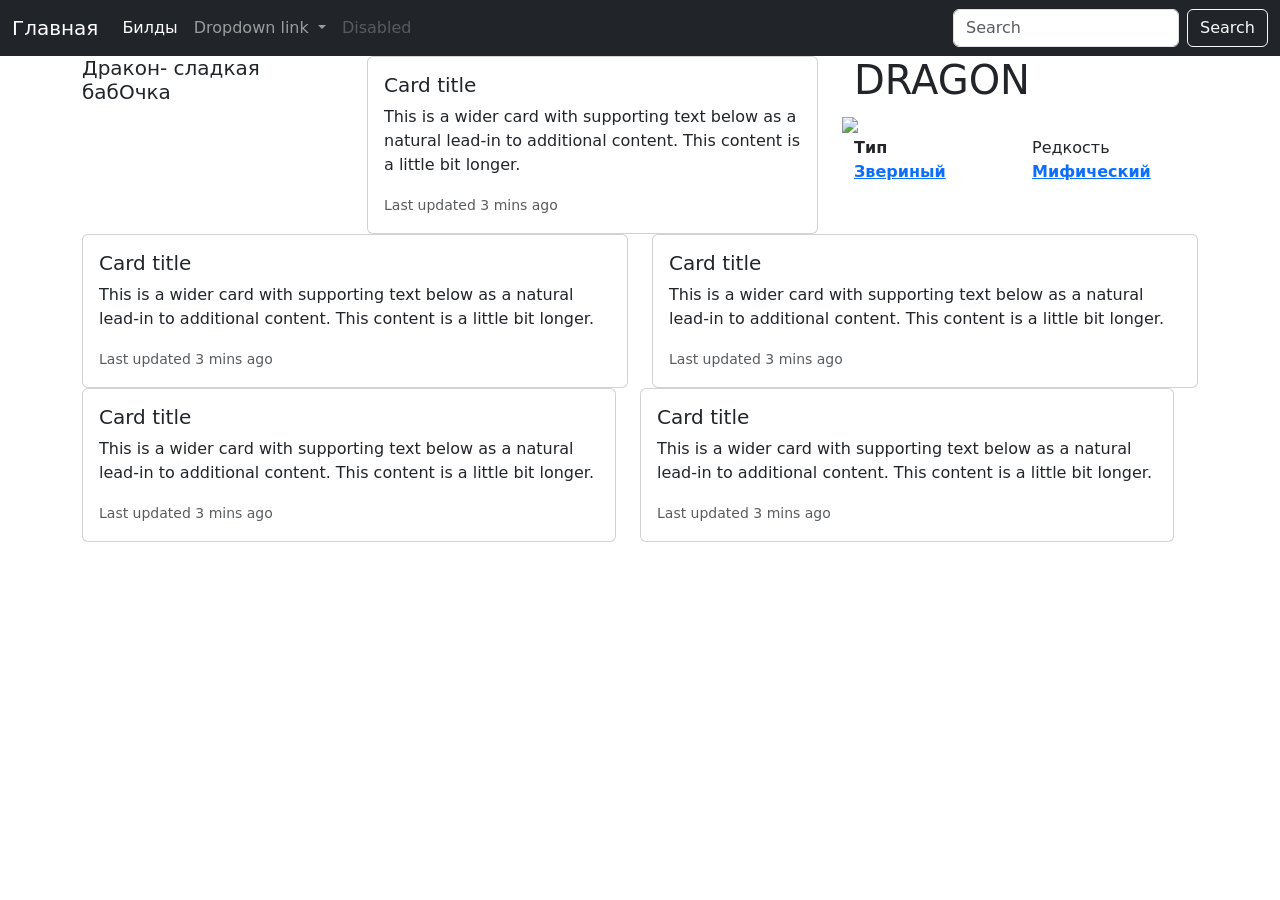
==== Fruits/Dragon-west.html @ ecf60eae "Update Dragon-west.html Гифки снизу меньше гифок сверху, каждой гифки дал свой id" ====
<!DOCTYPE html>
<html lang="en">
<head>
    <link href="https://cdn.jsdelivr.net/npm/bootstrap@5.3.3/dist/css/bootstrap.min.css"
    rel="stylesheet" integrity="sha384-QWTKZyjpPEjISv5WaRU9OFeRpok6YctnYmDr5pNlyT2bRjXh0JMhjY6hW+ALEwIH"
    crossorigin="anonymous">
    <link rel="stylesheet" href="style-west.css">   
    <meta charset="UTF-8">
    <meta name="viewport" content="width=device-width, initial-scale=1.0">
    <title>Dragon-west</title>
</head>
<nav class="navbar navbar-expand-xl navbar-dark bg-dark">
    <div class="container-fluid">
       <a class="navbar-brand" href="index.html">Главная</a>
       <button class="navbar-toggler" type="button" data-bs-toggle="collapse" data-bs-target="#navbarDark" aria-controls="navbarDark" aria-expanded="false" aria-label="Toggle navigation">
         <span class="navbar-toggler-icon"></span>
       </button>
       <div class="collapse navbar-collapse show" id="navbarDark">
         <ul class="navbar-nav me-auto mb-2 mb-xl-0">
            <li class="nav-item">
               <a class="nav-link active" aria-current="page" href="Билды.html">Билды</a>
            </li>
            <li class="nav-item dropdown">
                <a class="nav-link dropdown-toggle" href="#" id="navbarDropdownMenuLink" role="button" data-bs-toggle="dropdown" aria-expanded="false">
                    Dropdown link
                </a>
                <ul class="dropdown-menu" aria-labelledby="navbarDropdownMenuLink">
  <li><a class="dropdown-item" href="#">Action</a></li>
  <li><a class="dropdown-item" href="#">Another action</a></li>
  <li><a class="dropdown-item" href="#">Something else here</a></li>
                </ul>
             </li>
            <li class="nav-item">
               <a class="nav-link disabled" href="#" tabindex="-1" aria-disabled="true">Disabled</a>
            </li>
         </ul>
         <form class="d-flex">
            <input class="form-control me-2" type="search" placeholder="Search" aria-label="Search">
            <button class="btn btn-outline-light" type="submit">Search</button>
         </form>
       </div>
    </div>
</nav>
<body>
<div class="container" id="container">
    <div class="row">
        <div class="container">
            <div class="row">
                <div class="col-3">
                    <h5>
                        Дракон- сладкая бабОчка
                    </h5>

                    <h5>

                    </h5>
                </div>
                <div class="col-5">
                    <div class="card">
                        <div class="card-body">
                        <h5 class="card-title">Card title</h5>
                        <p class="card-text">This is a wider card with supporting text below as a natural lead-in to additional content. This content is a little bit longer.</p>
                        <p class="card-text"><small class="text-muted">Last updated 3 mins ago</small></p>
                        </div>
                        <img src="test.gif" alt="" >
                    </div>
                </div>
                <div class="col">
                    <div class="col" id="col-4">
                        <div class="fruit">
                            <div class="Dragon">
                                <div class="container-fluid">
                                        <h1 class="name">DRAGON</h1>
                                    </div>
                                    <img src="https://static.wikia.nocookie.net/blox-fruits/images/c/c9/DragonEastA.png/revision/latest/scale-to-width-down/536?cb=20241222184155&path-prefix=ru" id="imgD">
                                    <div class="container">
                                        <div class="row">
                                            <div class="col">
                                                <th class="type" data-source="Тип"><b>Тип</b></th>
                                                <br>
                                                <a href="#"><b class="beast">Звериный</b></a>
                                            </div>
                                            <div class="col">
                                                <th class="rare" data-source="Редкость">Редкость</th>
                                                <br>
                                                <a href="#"><b class="mythic">Мифический</b></a>
                                            </div>
                                        </div>
                                    </div>
                                </div>
                            </div>
                        </div>
                    </div>
                </div>  
            </div>
        </div>
        <div class="row">
    <div class="col-6" id="skills-left">
            <div class="card">
                <div class="card-body">
                <h5 class="card-title">Card title</h5>
                <p class="card-text">This is a wider card with supporting text below as a natural lead-in to additional content. This content is a little bit longer.</p>
                <p class="card-text"><small class="text-muted">Last updated 3 mins ago</small></p>
                </div>
                <img src="test.gif" alt="" >
            </div>
        </div>

        <div class="col-6" id="skills-right">
            <div class="card">
                <div class="card-body">
                <h5 class="card-title">Card title</h5>
                <p class="card-text">This is a wider card with supporting text below as a natural lead-in to additional content. This content is a little bit longer.</p>
                <p class="card-text"><small class="text-muted">Last updated 3 mins ago</small></p>
                </div>
                <img src="test.gif" alt="" >
            </div>
        </div>


        <div class="row">
            <div class="col-6" id="skills-left-down">
                    <div class="card">
                        <div class="card-body">
                        <h5 class="card-title">Card title</h5>
                        <p class="card-text">This is a wider card with supporting text below as a natural lead-in to additional content. This content is a little bit longer.</p>
                        <p class="card-text"><small class="text-muted">Last updated 3 mins ago</small></p>
                        </div>
                        <img src="test.gif" alt="" >
                    </div>
                </div>
        
                <div class="col-6" id="skills-right-down">
                    <div class="card">
                        <div class="card-body">
                        <h5 class="card-title">Card title</h5>
                        <p class="card-text">This is a wider card with supporting text below as a natural lead-in to additional content. This content is a little bit longer.</p>
                        <p class="card-text"><small class="text-muted">Last updated 3 mins ago</small></p>
                        </div>
                        <img src="test.gif" alt="" >
                    </div>
                </div>
                

</div>
    </div>
</div>




    <script src="https://cdn.jsdelivr.net/npm/bootstrap@5.3.3/dist/js/bootstrap.bundle.min.js"
    integrity="sha384-YvpcrYf0tY3lHB60NNkmXc5s9fDVZLESaAA55NDzOxhy9GkcIdslK1eN7N6jIeHz"
    crossorigin="anonymous"></script>
</body>
</html>
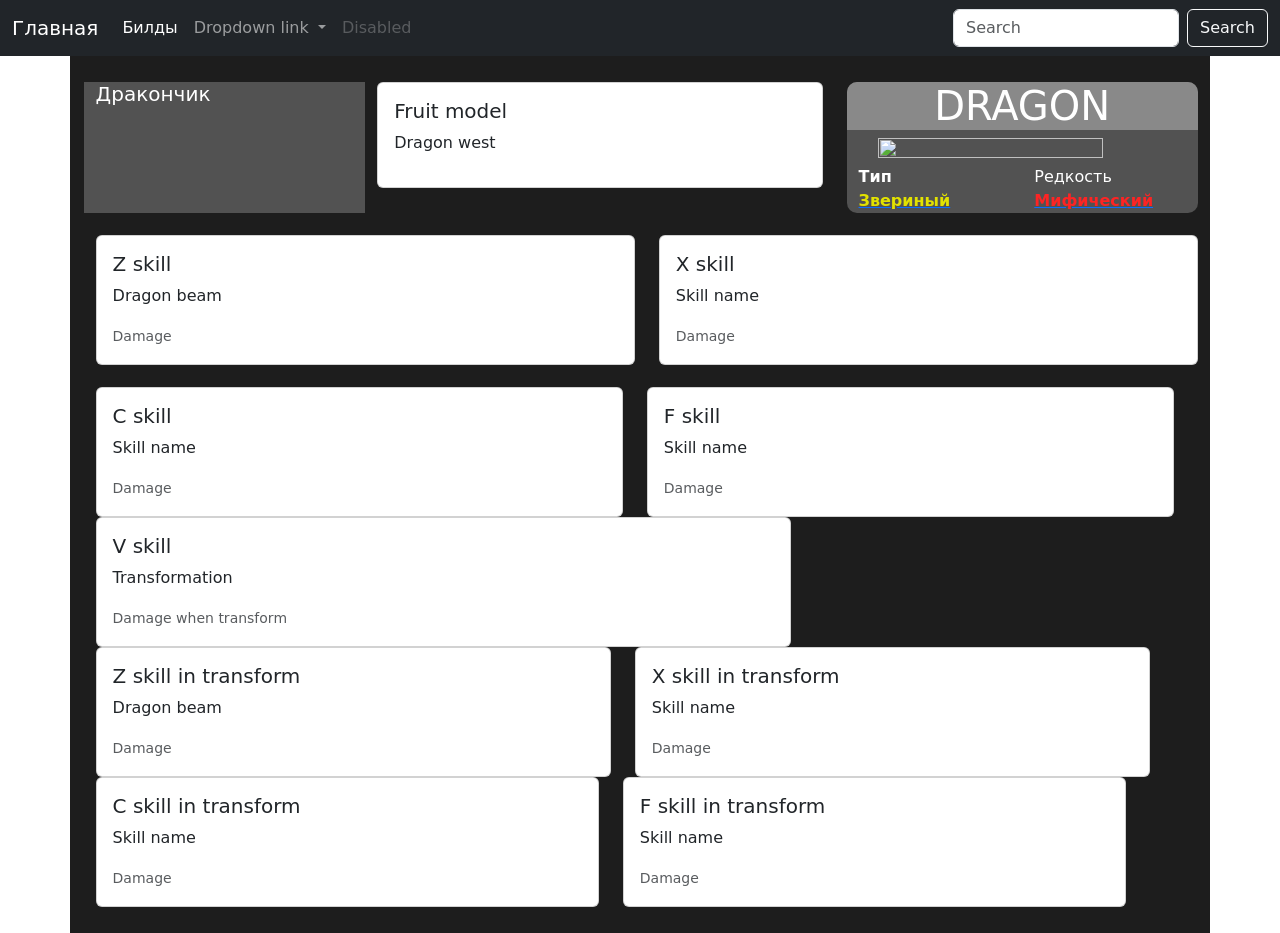
==== commit 4bf6aaea: "Update Dragon-west.html Добавил карточки со скилами и наконец-то выровнил" ====
--- a/Fruits/Dragon-west.html
+++ b/Fruits/Dragon-west.html
@@ -48,7 +48,7 @@
             <div class="row">
                 <div class="col-3">
                     <h5>
-                        Дракон- сладкая бабОчка
+                        Дракончик
                     </h5>
 
                     <h5>
@@ -58,9 +58,9 @@
                 <div class="col-5">
                     <div class="card">
                         <div class="card-body">
-                        <h5 class="card-title">Card title</h5>
-                        <p class="card-text">This is a wider card with supporting text below as a natural lead-in to additional content. This content is a little bit longer.</p>
-                        <p class="card-text"><small class="text-muted">Last updated 3 mins ago</small></p>
+                        <h5 class="card-title">Fruit model</h5>
+                        <p class="card-text">Dragon west</p>
+                        <p class="card-text"><small class="text-muted"></small></p>
                         </div>
                         <img src="test.gif" alt="" >
                     </div>
@@ -98,9 +98,9 @@
     <div class="col-6" id="skills-left">
             <div class="card">
                 <div class="card-body">
-                <h5 class="card-title">Card title</h5>
-                <p class="card-text">This is a wider card with supporting text below as a natural lead-in to additional content. This content is a little bit longer.</p>
-                <p class="card-text"><small class="text-muted">Last updated 3 mins ago</small></p>
+                <h5 class="card-title">Z skill</h5>
+                <p class="card-text">Dragon beam</p>
+                <p class="card-text"><small class="text-muted">Damage</small></p>
                 </div>
                 <img src="test.gif" alt="" >
             </div>
@@ -109,9 +109,9 @@
         <div class="col-6" id="skills-right">
             <div class="card">
                 <div class="card-body">
-                <h5 class="card-title">Card title</h5>
-                <p class="card-text">This is a wider card with supporting text below as a natural lead-in to additional content. This content is a little bit longer.</p>
-                <p class="card-text"><small class="text-muted">Last updated 3 mins ago</small></p>
+                <h5 class="card-title">X skill</h5>
+                <p class="card-text">Skill name</p>
+                <p class="card-text"><small class="text-muted">Damage</small></p>
                 </div>
                 <img src="test.gif" alt="" >
             </div>
@@ -122,9 +122,9 @@
             <div class="col-6" id="skills-left-down">
                     <div class="card">
                         <div class="card-body">
-                        <h5 class="card-title">Card title</h5>
-                        <p class="card-text">This is a wider card with supporting text below as a natural lead-in to additional content. This content is a little bit longer.</p>
-                        <p class="card-text"><small class="text-muted">Last updated 3 mins ago</small></p>
+                        <h5 class="card-title">C skill</h5>
+                        <p class="card-text">Skill name</p>
+                        <p class="card-text"><small class="text-muted">Damage</small></p>
                         </div>
                         <img src="test.gif" alt="" >
                     </div>
@@ -133,15 +133,80 @@
                 <div class="col-6" id="skills-right-down">
                     <div class="card">
                         <div class="card-body">
-                        <h5 class="card-title">Card title</h5>
-                        <p class="card-text">This is a wider card with supporting text below as a natural lead-in to additional content. This content is a little bit longer.</p>
-                        <p class="card-text"><small class="text-muted">Last updated 3 mins ago</small></p>
-                        </div>
-                        <img src="test.gif" alt="" >
-                    </div>
-                </div>
-                
-
+                        <h5 class="card-title">F skill</h5>
+                        <p class="card-text">Skill name</p>
+                        <p class="card-text"><small class="text-muted">Damage</small></p>
+                        </div>
+                        <img src="test.gif" alt="" >
+                    </div>
+                </div>
+
+<div class="row">
+                <div class="col-8" id="down">
+                    <div class="card">
+                        <div class="card-body">
+                        <h5 class="card-title">V skill</h5>
+                        <p class="card-text">Transformation</p>
+                        <p class="card-text"><small class="text-muted">Damage when transform</small></p>
+                        </div>
+                        <img src="test.gif" alt="" >
+                    </div>
+                </div>
+</div>  
+
+
+
+
+
+<div class="row">
+    <div class="col-6" id="skills-left-tr">
+            <div class="card">
+                <div class="card-body">
+                <h5 class="card-title">Z skill in transform</h5>
+                <p class="card-text">Dragon beam</p>
+                <p class="card-text"><small class="text-muted">Damage</small></p>
+                </div>
+                <img src="test.gif" alt="" >
+            </div>
+        </div>
+
+        <div class="col-6" id="skills-right-tr">
+            <div class="card">
+                <div class="card-body">
+                <h5 class="card-title">X skill in transform</h5>
+                <p class="card-text">Skill name</p>
+                <p class="card-text"><small class="text-muted">Damage</small></p>
+                </div>
+                <img src="test.gif" alt="" >
+            </div>
+        </div>
+
+
+        <div class="row">
+            <div class="col-6" id="skills-left-down-tr">
+                    <div class="card">
+                        <div class="card-body">
+                        <h5 class="card-title">C skill in transform</h5>
+                        <p class="card-text">Skill name</p>
+                        <p class="card-text"><small class="text-muted">Damage</small></p>
+                        </div>
+                        <img src="test.gif" alt="" >
+                    </div>
+                </div>
+        
+                <div class="col-6" id="skills-right-down-tr">
+                    <div class="card">
+                        <div class="card-body">
+                        <h5 class="card-title">F skill in transform</h5>
+                        <p class="card-text">Skill name</p>
+                        <p class="card-text"><small class="text-muted">Damage</small></p>
+                        </div>
+                        <img src="test.gif" alt="" >
+                    </div>
+                </div>
+
+
+</div>  
 </div>
     </div>
 </div>
--- a/Fruits/style-west.css
+++ b/Fruits/style-west.css
@@ -0,0 +1,73 @@
+body {
+    background-image: url(https://avatars.mds.yandex.net/i?id=feefbfb4a6a8678148eeb7cbe1171ddf_l-5280334-images-thumbs&n=13);
+    background-size: cover;
+    color: #ffff;
+}
+
+#container {
+    background-color: rgba(24, 24, 24, 0.975);
+    background-repeat: no-repeat;
+    padding-top: 2%;
+    padding-bottom: 2%;
+    padding-left: 2%;
+    flex-wrap: wrap;
+}
+
+
+.Dragon {
+    background-color: rgba(83, 83, 83, 0.975);
+    border-radius: 10px;
+}
+.Dragon > .container-fluid{
+    padding: 0;
+}
+#imgD {
+    width: 80%;
+    height: 80%;
+    margin-left: 9%;
+}
+
+.type {
+    color: #ffff;
+}
+
+.beast {
+    color: rgb(226, 226, 0);
+    text-decoration: none;  
+}
+
+.mythic {
+    color: rgb(253, 36, 36);
+}
+
+.name {
+    background-color: rgba(139, 139, 139, 0.975);
+    color: white;
+    border-top-left-radius: 10px;
+    border-top-right-radius: 10px;
+    text-align: center;
+}
+
+h3 {
+    margin-left: 20%;
+}
+
+.col-3 {
+    background-color: rgba(83, 83, 83, 0.975);
+}
+
+#skills-left {
+    margin-top: 2%;
+}
+
+#skills-right{
+    margin-top: 2%;
+}
+
+#skills-right-down{
+    margin-top: 2%;
+}
+
+#skills-left-down{
+    margin-top: 2%;
+}
